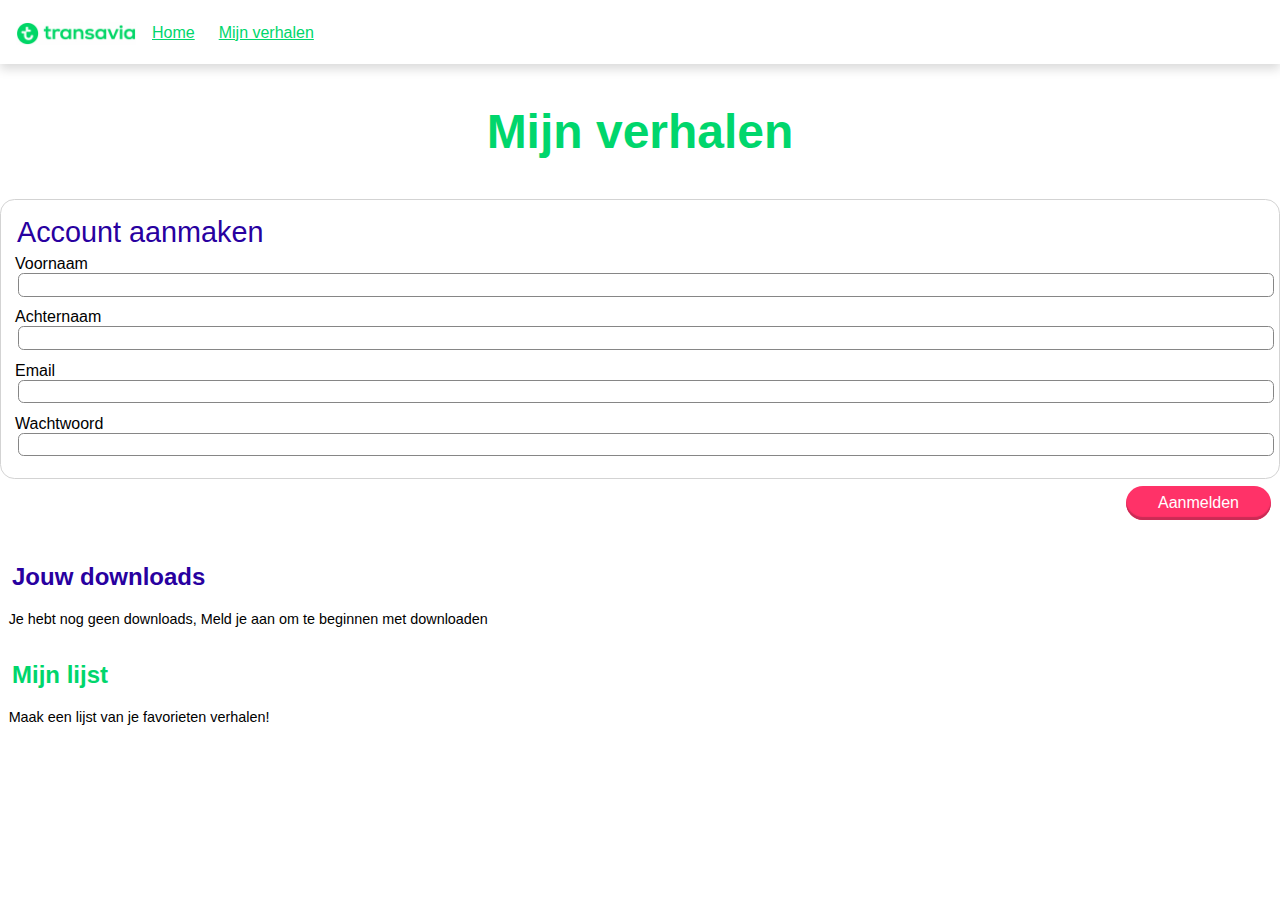
==== aanmelden.html @ bd4f18c5 "Media queries toegevoegd" ====
<!DOCTYPE html>
<html lang="en">

<head>
    <meta charset="UTF-8">
    <title>Mijn verhalen</title>
    <meta name="viewport" content="widtd=device-width, initial-scale=1.0">
    <link rel="stylesheet" href="styles/CSS/mijnverhalen.css"> </head>

<body>
    <header> <img src="styles/CSS/logo.png" alt=transavia>
        <nav>
            <ul>
                <li><a href="index.html">Home</a></li>
                <li><a href="mijnverhalen.html">Mijn verhalen</a></li>
            </ul>
        </nav>
        <div></div>
        <h1>Mijn verhalen</h1> </header>
    <form>
        <fieldset>
            <legend> Account aanmaken </legend>
            <label>Voornaam
                <input type="email"> </label>
            <label>Achternaam
                <input type="email"> </label>
            <label>Email
                <input type="email"> </label>
            <label>Wachtwoord
                <input type="text"> </label>
        </fieldset>
        <button> Aanmelden </button>
    </form>
    <section>
        <h2>Jouw downloads</h2>
        <p> Je hebt nog geen downloads, Meld je aan om te beginnen met downloaden</p>
    </section>
    <section>
        <h2>Mijn lijst</h2>
        <p> Maak een lijst van je favorieten verhalen! </p>
    </section>
</body>

</html>
---- styles/CSS/mijnverhalen.css ----
html {
    overflow-x: hidden;
}

body {
    margin: 0;
    padding: 0;
    font-family: "Trebuchet MS", sans-serif;
}


/* Balk navigatie menu*/

header > div {
    position: absolute;
    z-index: -1;
    background-color: white;
    margin: 0;
    top: 0;
    bottom: 0;
    left: 0;
    right: 0;
    height: 4em;
    box-shadow: 0 .3125em .625em 0 rgba(0, 0, 0, .15);
}


/* Header logo transavia */

header img {
    position: absolute;
    top: 0;
    left: 0;
    margin-top: 1.4em;
    margin-left: 1em;
    float: left;
    width: 7.5em;
}


/* navigatie menu */

nav ul {
    margin-top: 1.5em;
    margin-left: 7em;
    font-size: 1em;
    display: flex;
    justify-content: flex-start;
    list-style: none;
    color: #00d66c;
    width: 100%;
}

nav a {
    font-family: "Nexa Bold", sans-serif;
    color: #00d66c;
}

nav li:last-of-type {
    margin-left: 1.5em;
}


/* titel home pagina */

h1 {
    display: flex;
    justify-content: center;
    margin: 1.3em 0 0 0;
    font-family: "Nexa Bold", sans-serif;
    font-size: 3em;
    color: #00d66c;
}


/* Aanmeld formulier */

form {
    background-color: white;
    margin-top: 2.5em;
    border-radius: 0.9em;
    border: 0.05em solid lightgrey;
}

fieldset {
    margin-top: 1em;
    border: none;
}


/* Titel aanmeld formulier */

legend {
    font-family: "Nexa Bold", sans-serif;
    color: #2800A0;
    font-size: 1.8em;
}


/* Invuld veld */

label {
    font-family: "Nexa Bold", sans-serif;
}

input {
    margin-left: 0.05em;
    border-radius: 0.1em;
    width: 100%;
    height: 0.35em;
    font-size: 3.5em;
    transition: all 0.3s ease-out;
    outline: none;
    border: 0.02em solid #868686;
}

form ul li {
    list-style: none;
    font-family: font-family: "Trebuchet MS", sans-serif;
}

section form footer ul li a {
    font-size: 0.8em;
    width: 100%;
    height: 100%;
    display: block;
    position: relative;
    color: #2800a0;
    text-decoration: none;
    padding: 0.3em 0em;
}


/* Aanmeld button */

form button {
    float: right;
    font-family: "Trebuchet MS", sans-serif;
    font-size: 1em;
    color: white;
    background-color: #ff3268;
    border-radius: 3em;
    border: none;
    box-shadow: inset 0 -0.1875em 0.0625em #ca2b55;
    padding: 0.5em 2em 0.5em 2em;
    margin: 0.5em 0.5em 0.5em 0.5em;
}


/* Jouw downloads & Mijn lijst titel */

h2 {
    display: flex;
    margin-left: 0.5em;
    width: 100%;
    color: #00d66c;
}


/* Jouw downloads titel */

section:first-of-type > h2 {
    margin-top: 3.5em;
    color: #2800A0;
}


/* Jouw downloads & Mijn lijst sections + paragraaf */

section {
    display: flex;
    flex-wrap: wrap;
    justify-content: flex-start;
}

p {
    font-size: 0.9em;
    display: flex;
    margin-left: 0.6em;
    margin-top: 0;
}
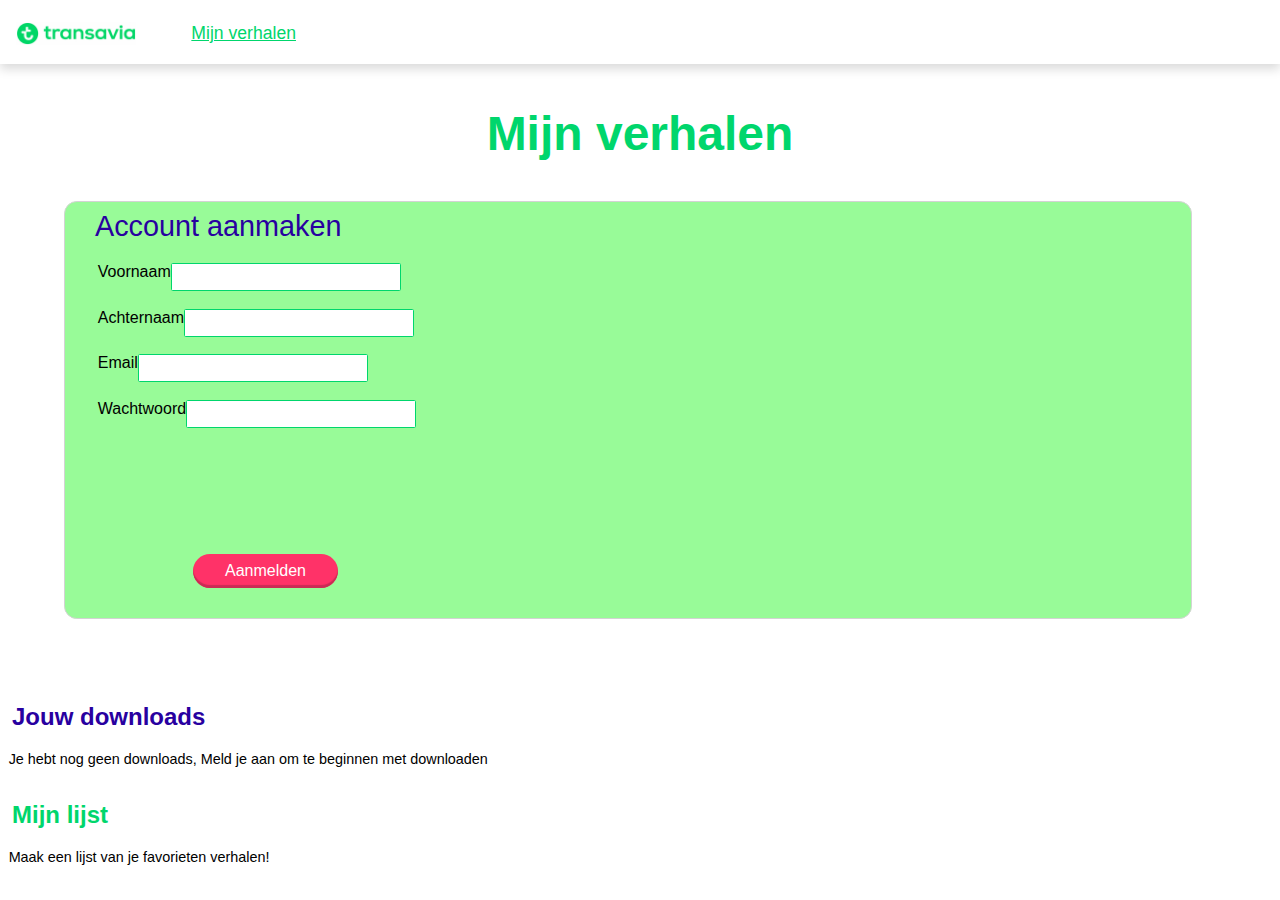
==== commit 2eddb0d2: "Interacties toegevoegd" ====
--- a/aanmelden.html
+++ b/aanmelden.html
@@ -5,13 +5,13 @@
     <meta charset="UTF-8">
     <title>Mijn verhalen</title>
     <meta name="viewport" content="widtd=device-width, initial-scale=1.0">
-    <link rel="stylesheet" href="styles/CSS/mijnverhalen.css"> </head>
+    <link rel="stylesheet" href="styles/CSS/aanmelden.css"> </head>
 
 <body>
-    <header> <img src="styles/CSS/logo.png" alt=transavia>
+    <header>
+        <a href="overzichtspaginaingelogd.html"> <img src="styles/CSS//Links/logo.png" alt=transavia></a>
         <nav>
             <ul>
-                <li><a href="index.html">Home</a></li>
                 <li><a href="mijnverhalen.html">Mijn verhalen</a></li>
             </ul>
         </nav>
@@ -21,15 +21,15 @@
         <fieldset>
             <legend> Account aanmaken </legend>
             <label>Voornaam
-                <input type="email"> </label>
+                <input type="text"> </label>
             <label>Achternaam
-                <input type="email"> </label>
+                <input type="text"> </label>
             <label>Email
                 <input type="email"> </label>
             <label>Wachtwoord
-                <input type="text"> </label>
+                <input type="password"> </label>
         </fieldset>
-        <button> Aanmelden </button>
+        <button>Aanmelden</button>
     </form>
     <section>
         <h2>Jouw downloads</h2>
--- a/styles/CSS/aanmelden.css
+++ b/styles/CSS/aanmelden.css
@@ -0,0 +1,209 @@
+html {
+    overflow-x: hidden;
+}
+
+body {
+    margin: 0;
+    padding: 0;
+    font-family: "Trebuchet MS", sans-serif;
+}
+
+
+/* Balk navigatie menu*/
+
+header > div {
+    position: absolute;
+    z-index: -1;
+    background-color: white;
+    margin: 0;
+    top: 0;
+    bottom: 0;
+    left: 0;
+    right: 0;
+    height: 4em;
+    box-shadow: 0 .3125em .625em 0 rgba(0, 0, 0, .15);
+}
+
+
+/* Header logo transavia */
+
+header img {
+    position: absolute;
+    top: 0;
+    left: 0;
+    margin-top: 1.4em;
+    margin-left: 1em;
+    float: left;
+    width: 7.5em;
+}
+
+
+/* navigatie menu */
+
+nav ul {
+    margin-top: 1.3em;
+    margin-left: 7em;
+    font-size: 1.1em;
+    display: flex;
+    justify-content: flex-start;
+    list-style: none;
+    color: #00d66c;
+    width: 100%;
+}
+
+nav a {
+    font-family: "Nexa Bold", sans-serif;
+    color: #00d66c;
+}
+
+nav li:last-of-type {
+    margin-left: 1.6em;
+}
+
+
+/* titel home pagina */
+
+h1 {
+    display: flex;
+    justify-content: center;
+    margin: 1.3em 0 0 0;
+    font-family: "Nexa Bold", sans-serif;
+    font-size: 3em;
+    color: #00d66c;
+}
+
+h2 {
+    display: flex;
+    margin-left: 0.5em;
+    width: 100%;
+    color: #00d66c;
+}
+
+
+/* Jouw downloads titel */
+
+section:first-of-type > h2 {
+    margin-top: 3.5em;
+    color: #2800A0;
+}
+
+
+/* Jouw downloads & Mijn lijst sections + paragraaf */
+
+section {
+    display: flex;
+    flex-wrap: wrap;
+    justify-content: flex-start;
+}
+
+p {
+    font-size: 0.9em;
+    display: flex;
+    margin-left: 0.6em;
+    margin-top: 0;
+}
+
+
+/* EERSTE BREAKPOINT */
+
+@media(min-width:20em) {}
+
+
+/* Aanmeld formulier */
+
+form {
+    display: flex;
+    width: 10em;
+    height: 26em;
+    margin-left: 5%;
+    margin-top: 2.5em;
+    width: 88%;
+    border-radius: 0.8em;
+    border: 0.05em solid lightgrey;
+}
+
+fieldset {
+    margin-top: 0.5em;
+    margin-left: 1em;
+    border: none;
+}
+
+form > a {
+    display: flex;
+    position: absolute;
+    margin-top: 12.5em;
+    margin-left: 1.9em;
+    font-size: 1em;
+    list-style: none;
+    color: dimgray;
+}
+
+form:valid {
+    background-color: palegreen;
+}
+
+
+/* Titel aanmeld formulier */
+
+legend {
+    display: flex;
+    justify-content: flex-start;
+    margin-top: 0.5em;
+    margin-bottom: 0.5em;
+    font-family: "Nexa Bold", sans-serif;
+    color: #2800A0;
+    font-size: 1.8em;
+}
+
+
+/* Invuld veld */
+
+label {
+    display: flex;
+    flex-wrap: wrap;
+    margin-left: 0.3em;
+    margin-bottom: 1.1em;
+    font-family: "Nexa Bold", sans-serif;
+}
+
+input {
+    display: flex;
+    justify-content: flex-start;
+    border-radius: 0.1em;
+    width: 14em;
+    height: 1.5em;
+    font-size: 1em;
+    transition: all 0.3s ease-out;
+    outline: none;
+    border: 0.02em solid #868686;
+}
+
+input:valid {
+    border: #00d66c solid 0.04em;
+}
+
+input:invalid {
+    border-color: #ff3268;
+    background: #ff3268;
+}
+
+input:focus {
+    transform: scale(1.01, 1.01);
+}
+
+
+/* Aanmeld button */
+
+form button {
+    position: absolute;
+    font-family: "Trebuchet MS", sans-serif;
+    font-size: 1em;
+    color: white;
+    background-color: #ff3268;
+    border-radius: 3em;
+    border: none;
+    box-shadow: inset 0 -0.1875em 0.0625em #ca2b55;
+    padding: 0.5em 2em 0.5em 2em;
+    margin-top: 22em;
+    margin-left: 8em;
+}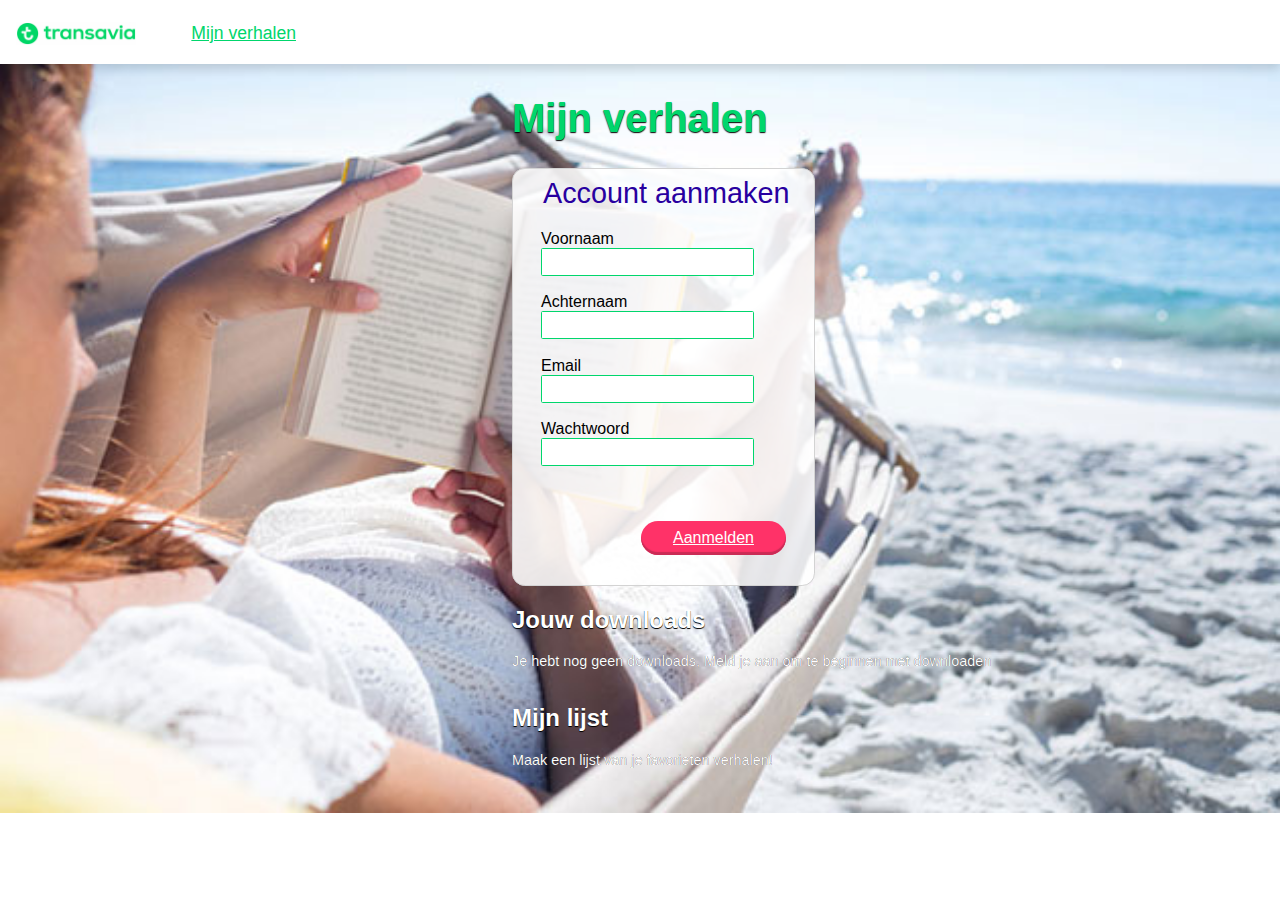
==== commit b2e68b64: "Micro interacties verder afgemaakt/ links gecheckt" ====
--- a/aanmelden.html
+++ b/aanmelden.html
@@ -4,7 +4,7 @@
 <head>
     <meta charset="UTF-8">
     <title>Mijn verhalen</title>
-    <meta name="viewport" content="widtd=device-width, initial-scale=1.0">
+    <meta name="viewport" content="width=device-width, initial-scale=1.0">
     <link rel="stylesheet" href="styles/CSS/aanmelden.css"> </head>
 
 <body>
@@ -29,7 +29,7 @@
             <label>Wachtwoord
                 <input type="password"> </label>
         </fieldset>
-        <button>Aanmelden</button>
+        <a href="mijnverhaleningelogd.html">Aanmelden</a>
     </form>
     <section>
         <h2>Jouw downloads</h2>
--- a/styles/CSS/aanmelden.css
+++ b/styles/CSS/aanmelden.css
@@ -65,10 +65,11 @@
 
 h1 {
     display: flex;
-    justify-content: center;
-    margin: 1.3em 0 0 0;
-    font-family: "Nexa Bold", sans-serif;
-    font-size: 3em;
+    justify-content: flex-start;
+    margin-left: 5%;
+    margin-top: 1.3em;
+    font-family: "Nexa Bold", sans-serif;
+    font-size: 2.5em;
     color: #00d66c;
 }
 
@@ -83,7 +84,6 @@
 /* Jouw downloads titel */
 
 section:first-of-type > h2 {
-    margin-top: 3.5em;
     color: #2800A0;
 }
 
@@ -113,13 +113,14 @@
 
 form {
     display: flex;
-    width: 10em;
+    width: 18.8em;
+    width: calc(35%-2em);
     height: 26em;
     margin-left: 5%;
-    margin-top: 2.5em;
-    width: 88%;
+    margin-top: 1.4em;
     border-radius: 0.8em;
     border: 0.05em solid lightgrey;
+    background-color: rgba(255, 255, 255, 0.87);
 }
 
 fieldset {
@@ -139,7 +140,11 @@
 }
 
 form:valid {
-    background-color: palegreen;
+    background-color: rgba(255, 255, 255, 0.87);
+}
+
+form:invalid {
+    background: lightpink;
 }
 
 
@@ -161,9 +166,10 @@
 label {
     display: flex;
     flex-wrap: wrap;
-    margin-left: 0.3em;
+    margin-left: 0.em;
     margin-bottom: 1.1em;
     font-family: "Nexa Bold", sans-serif;
+    width: 6em;
 }
 
 input {
@@ -188,13 +194,13 @@
 }
 
 input:focus {
-    transform: scale(1.01, 1.01);
+    transform: scale(1.01, 1.09);
 }
 
 
 /* Aanmeld button */
 
-form button {
+form a:nth-child(2) {
     position: absolute;
     font-family: "Trebuchet MS", sans-serif;
     font-size: 1em;
@@ -206,4 +212,85 @@
     padding: 0.5em 2em 0.5em 2em;
     margin-top: 22em;
     margin-left: 8em;
+}
+
+
+/* BREAKPOINTS FORMULIER*/
+
+@media(min-width:22em) {
+    h1,
+    form,
+    h2 {
+        margin-left: 10%;
+    }
+}
+
+@media(min-width:25em) {
+    h1,
+    form,
+    h2,
+    p {
+        margin-left: 15%;
+    }
+}
+
+@media(min-width:27em) {
+    h1,
+    form,
+    h2,
+    p {
+        margin-left: 20%;
+    }
+    h1 {
+        text-shadow: black 0.0em 0.03em 0.03em;
+    }
+    body {
+        background-image: url(Links/achtergrond88.jpg);
+        background-repeat: no-repeat;
+        background-size: 57.9em;
+        height: 4.5em;
+    }
+}
+
+@media(min-width:33em) {
+    h1,
+    form,
+    h2,
+    p {
+        margin-left: 26%;
+    }
+    p,
+    h2,
+    section:first-of-type > h2 {
+        color: white;
+        text-shadow: black 0.0em 0.03em 0.03em;
+    }
+    body {
+        background-image: url(Links/achtergrond88.jpg);
+        background-repeat: no-repeat;
+        background-size: 80em;
+    }
+}
+
+@media(min-width:38em) {
+    h1,
+    form,
+    h2,
+    p {
+        margin-left: 30%;
+    }
+}
+
+@media(min-width:42em) {
+    h1,
+    form,
+    h2,
+    p {
+        margin-left: 40%;
+    }
+    body {
+        background-image: url(Links/achtergrond88.jpg);
+        background-repeat: no-repeat;
+        background-size: 80em;
+    }
 }